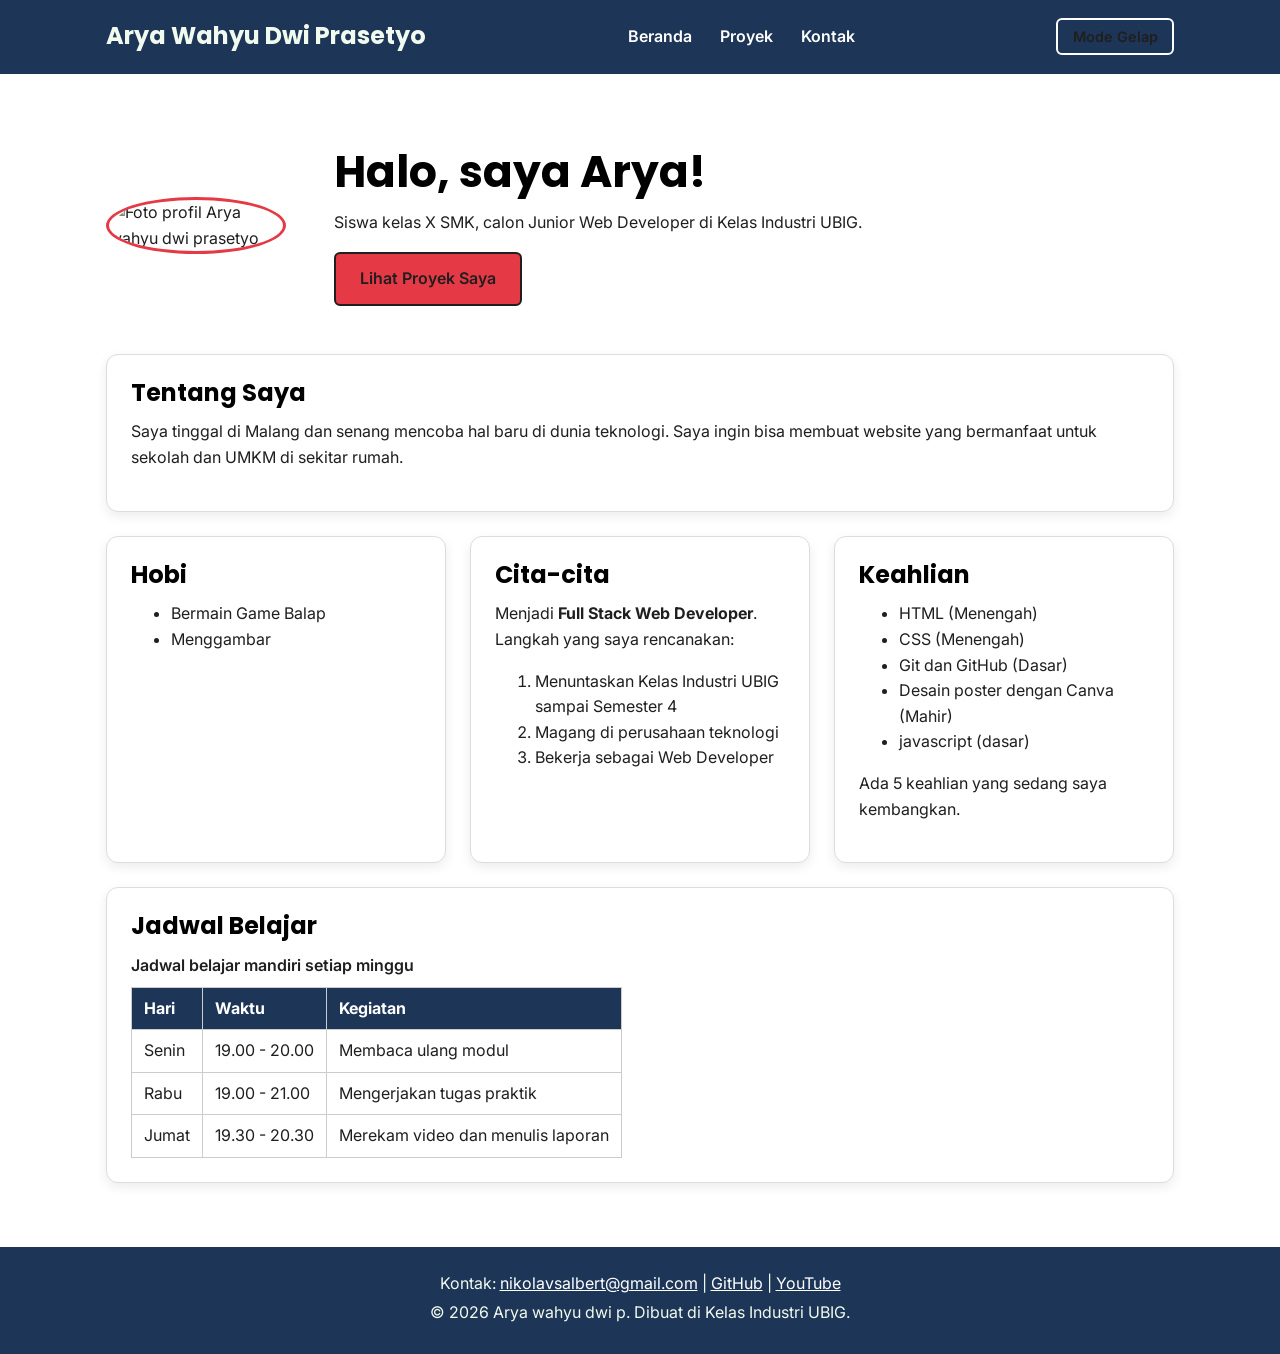
==== index.html @ 59c1224b "feat : tambah latihan javascript dasar" ====
<!DOCTYPE html>
<html lang="id">
<head>
  <meta charset="UTF-8">
  <meta name="viewport" content="width=device-width, initial-scale=1.0">
  <title>Arya Wahyu Dwi Prasetyo | Beranda</title>
  <link rel="preconnect" href="https://fonts.googleapis.com">
  <link rel="preconnect" href="https://fonts.gstatic.com" crossorigin>
  <link href="https://fonts.googleapis.com/css2?family=Inter:wght@400;600&family=Poppins:wght@600;700&display=swap" rel="stylesheet">
  <link rel="stylesheet" href="css/style.css">
  <script src="main.js" defer></script>
</head>
<body>
  <header>
    <div class="container navbar">
      <h1>Arya Wahyu Dwi Prasetyo</h1>
        <nav class="menu-laptop">
          <ul>
            <li><a href="index.html">Beranda</a></li>
            <li><a href="proyek.html">Proyek</a></li>
            <li><a href="kontak.html">Kontak</a></li>
          </ul>
        </nav>
        <button type="button" id="tombol-tema" class="tombol-tema">Mode Gelap</button>
        <!-- Tantangan: menu ponsel yang bisa dibuka-tutup -->
      <details class="menu-ponsel">
        <summary>Menu</summary>
          <nav>
            <ul>
              <li><a href="index.html">Beranda</a></li>
              <li><a href="proyek.html">Proyek</a></li>
              <li><a href="kontak.html">Kontak</a></li>
            </ul>
          </nav>
        <button type="button" id="tombol-tema" class="tombol-tema">Mode Gelap</button>
      </details>
    </div>
  </header>

  <main>
    <div class="container">
      <section class="hero">
        <img src="img/foto-profil.png" alt="Foto profil Arya wahyu dwi prasetyo" width="180">
        <div>
          <h2>Halo, saya Arya!</h2>
          <p>Siswa kelas X SMK, calon Junior Web Developer di Kelas Industri UBIG.</p>
          <a href="proyek.html" class="tombol">Lihat Proyek Saya</a>
        </div>
      </section>

      <section class="kartu">
        <h2>Tentang Saya</h2>
        <p>Saya tinggal di Malang dan senang mencoba hal baru di dunia teknologi. Saya ingin bisa membuat website yang bermanfaat untuk sekolah dan UMKM di sekitar rumah.</p>
      </section>

      <div class="daftar-kartu">
        <section class="kartu">
          <h2>Hobi</h2>
          <ul>
            <li>Bermain Game Balap</li>
            <li>Menggambar</li>
          </ul>
        </section>

        <section class="kartu">
          <h2>Cita-cita</h2>
          <p>Menjadi <strong>Full Stack Web Developer</strong>. Langkah yang saya rencanakan:</p>
          <ol>
            <li>Menuntaskan Kelas Industri UBIG sampai Semester 4</li>
            <li>Magang di perusahaan teknologi</li>
            <li>Bekerja sebagai Web Developer</li>
          </ol>
        </section>

        <section class="kartu">
          <h2>Keahlian</h2>
          <ul id="daftar-skill"></ul>
          <p id="jumlah-skill"></p>
        </section>
      </div>

      <section class="kartu">
        <h2>Jadwal Belajar</h2>
        <table>
          <caption>Jadwal belajar mandiri setiap minggu</caption>
          <thead>
            <tr>
              <th>Hari</th>
              <th>Waktu</th>
              <th>Kegiatan</th>
            </tr>
          </thead>
          <tbody>
            <tr>
              <td>Senin</td>
              <td>19.00 - 20.00</td>
              <td>Membaca ulang modul</td>
            </tr>
            <tr>
              <td>Rabu</td>
              <td>19.00 - 21.00</td>
              <td>Mengerjakan tugas praktik</td>
            </tr>
            <tr>
              <td>Jumat</td>
              <td>19.30 - 20.30</td>
              <td>Merekam video dan menulis laporan</td>
            </tr>
          </tbody>
        </table>
      </section>
    </div>
  </main>

  <footer>
    <p>Kontak: <a href="mailto:nikolavsalbert@gmail.com">nikolavsalbert@gmail.com</a> |
      <a href="https://github.com/" target="_ARwhyLOL">GitHub</a> |
      <a href="https://www.youtube.com/" target="@arya-b3q2h">YouTube</a></p>
    <p>&copy; 2026 Arya wahyu dwi p. Dibuat di Kelas Industri UBIG.</p>
  </footer>
</body>
</html>
---- css/style.css ----
/* Gaya portofolio Arya Wahyu Dwi Prasetyo
   Palet: #1D3557 (utama), #E63946 (aksen), #F1FAEE (latar)
   Huruf: Poppins (judul), Inter (isi)
   Tata letak: mobile first, titik ubah 768px (tablet) dan 1024px (laptop) */

/* 1. Reset */
:root {
  --warna-utama: #1D3557;
  --warna-judul: #1f1f1f;
  --warna-aksen: #E63946;
  --warna-tautan: #E63946;
  --warna-latar: #F1FAEE;
  --warna-teks: #1f1f1f;
  --warna-kartu: #FFFFFF;
  --warna-garis: #DDDDDD;
}

* {
  box-sizing: border-box;
  margin: 0;
}

img {
  max-width: 100%;
  height: auto;
}

/* 2. Dasar halaman: warna dan huruf */
body {
  font-family: "Inter", Arial, sans-serif;
  font-size: 1rem;
  line-height: 1.6;
  color: #1f1f1f;
  background-color: #FFFFFF;
}

h1, h2, h3 {
  font-family: "Poppins", Arial, sans-serif;
  color: #000000;
  line-height: 1.2;
}

h2 {
  margin-bottom: 0.75rem;
}

p, ul, ol {
  margin-bottom: 1rem;
}

a {
  color: #E63946;
}

/* 3. Wadah, header, dan menu */
.container {
  max-width: 1100px;
  margin: 0 auto;
  padding: 0 1rem;
}

header {
  background-color: #1D3557;
  color: #F1FAEE;
  padding: 1rem 0;
}

header h1 {
  color: #F1FAEE;
  font-size: 1.5rem;
}

.navbar {
  display: flex;
  flex-wrap: wrap;
  justify-content: space-between;
  align-items: center;
  gap: 0.5rem;
}

nav ul {
  display: flex;
  gap: 0.25rem;
  padding: 0;
  margin: 0;
  list-style: none;
}

nav a {
  display: inline-block;
  padding: 0.5rem 0.75rem;
  border-radius: 6px;
  color: #FFFFFF;
  font-weight: 600;
  text-decoration: none;
}

/* Tantangan: menu ponsel buka-tutup dengan details */
.menu-laptop {
  display: none;
}

.menu-ponsel summary {
  padding: 0.5rem 0.75rem;
  border: 1px solid #FFFFFF;
  border-radius: 6px;
  font-weight: 600;
  cursor: pointer;
}

.menu-ponsel ul {
  flex-direction: column;
  margin-top: 0.5rem;
}

/* 4. Isi utama, hero, dan kartu */
main {
  padding: 1.5rem 0;
}

.hero {
  display: flex;
  flex-direction: column;
  align-items: center;
  gap: 1.5rem;
  padding: 1rem 0 2rem;
  text-align: center;
}

.hero img {
  border: 3px solid #e63946;
  border-radius: 50%;
}

.hero h2 {
  font-size: 2rem;
}

.tombol {
  display: inline-block;
  padding: 0.75rem 1.5rem;
  border-radius: 6px;
  background-color: #e63946;
  color: #1f1f1f;
  font-weight: 600;
  text-decoration: none;
  border: 2px solid #1f1f1f
}

.kartu {
  background-color: #FFFfff;
  padding: 1rem;
  margin-bottom: 1.5rem;
  border: 1px solid #DDDDDD;
  border-radius: 12px;
  box-shadow: 0 4px 12px rgba(0, 0, 0, 0.08);
}

.daftar-kartu {
  display: flex;
  flex-wrap: wrap;
  gap: 1.5rem;
  margin-bottom: 1.5rem;
}

.daftar-kartu .kartu {
  flex: 1 1 280px;
  margin-bottom: 0;
}

article img {
  border-radius: 8px;
  border: 1px solid #DDDDDD;
}

/* 5. Tabel */
table {
  border-collapse: collapse;
}

caption {
  font-weight: 600;
  text-align: left;
  margin-bottom: 0.5rem;
}

th, td {
  border: 1px solid #CCCCCC;
  padding: 0.5rem 0.75rem;
  text-align: left;
}

th {
  background-color: #1D3557;
  color: #FFFFFF;
}

/* 6. Form */
label {
  font-weight: 600;
}

input, select, textarea {
  width: 100%;
  max-width: 22rem;
  padding: 0.6rem;
  margin-top: 0.25rem;
  border: 1px solid #CCCCCC;
  border-radius: 6px;
  font-family: inherit;
  font-size: 1rem;
  background-color: var(--warna-kartu);
  color: var(--warna-teks);
}

button {
  padding: 0.75rem 1.5rem;
  border: none;
  border-radius: 6px;
  background-color: #fcfeff;
  color: #1f1f1f;
  font-family: inherit;
  font-size: 1rem;
  font-weight: 600;
  cursor: pointer;
  border: 2px solid #1D3557
}

/* 7. Footer */
footer {
  background-color: #1D3557;
  color: #F1FAEE;
  text-align: center;
  padding: 1.5rem;
}

footer p {
  margin-bottom: 0.25rem;
}

footer a {
  color: #FFFFFF;
}

/* 8. Tablet: lebar layar 768px ke atas */
@media (min-width: 768px) {
  .menu-laptop {
    display: block;
  }

  .menu-ponsel {
    display: none;
  }

  .hero {
    flex-direction: row;
    padding: 2rem 0 3rem;
    text-align: left;
  }

  .kartu {
    padding: 1.5rem;
  }
}

/* 9. Laptop: lebar layar 1024px ke atas */
@media (min-width: 1024px) {
  main {
    padding: 2.5rem 0;
  }

  .hero {
    gap: 3rem;
  }

  .hero h2 {
    font-size: 2.75rem;
  }
}
.tombol-tema {
  padding: 0.5rem 0.9rem;
  border: 2px solid #FFFFFF;
  background-color: transparent;
  font-size: 0.9rem;
}
body.gelap {
  background-color: #121A24;
  color: #000000;
}
.keterangan {
  font-size: 0.875rem;
}
.filter {
  display: flex;
  flex-wrap: wrap;
  gap: 0.5rem;
  margin-bottom: 1rem;
}
.tombol-filter {
  padding: 0.5rem 1rem;
  border: 2px solid var(--warna-garis);
  background-color: var(--warna-kartu);
  color: var(--warna-judul);
}
.label {
  display: inline-block;
  padding: 0.1rem 0.6rem;
  margin-bottom: 0.5rem;
  border-radius: 999px;
  background-color: var(--warna-latar);
  color: var(--warna-judul);
  font-size: 0.85rem;
  font-weight: 600;
}
body.gelap {
  --warna-utama: #0B1526;
  --warna-judul: #f1f1f1;
  --warna-tautan: #FF8A8A;
  --warna-latar: #121A24;
  --warna-teks: #f1f1f1;
  --warna-kartu: #1C2836;
  --warna-garis: #34465A;
  
}
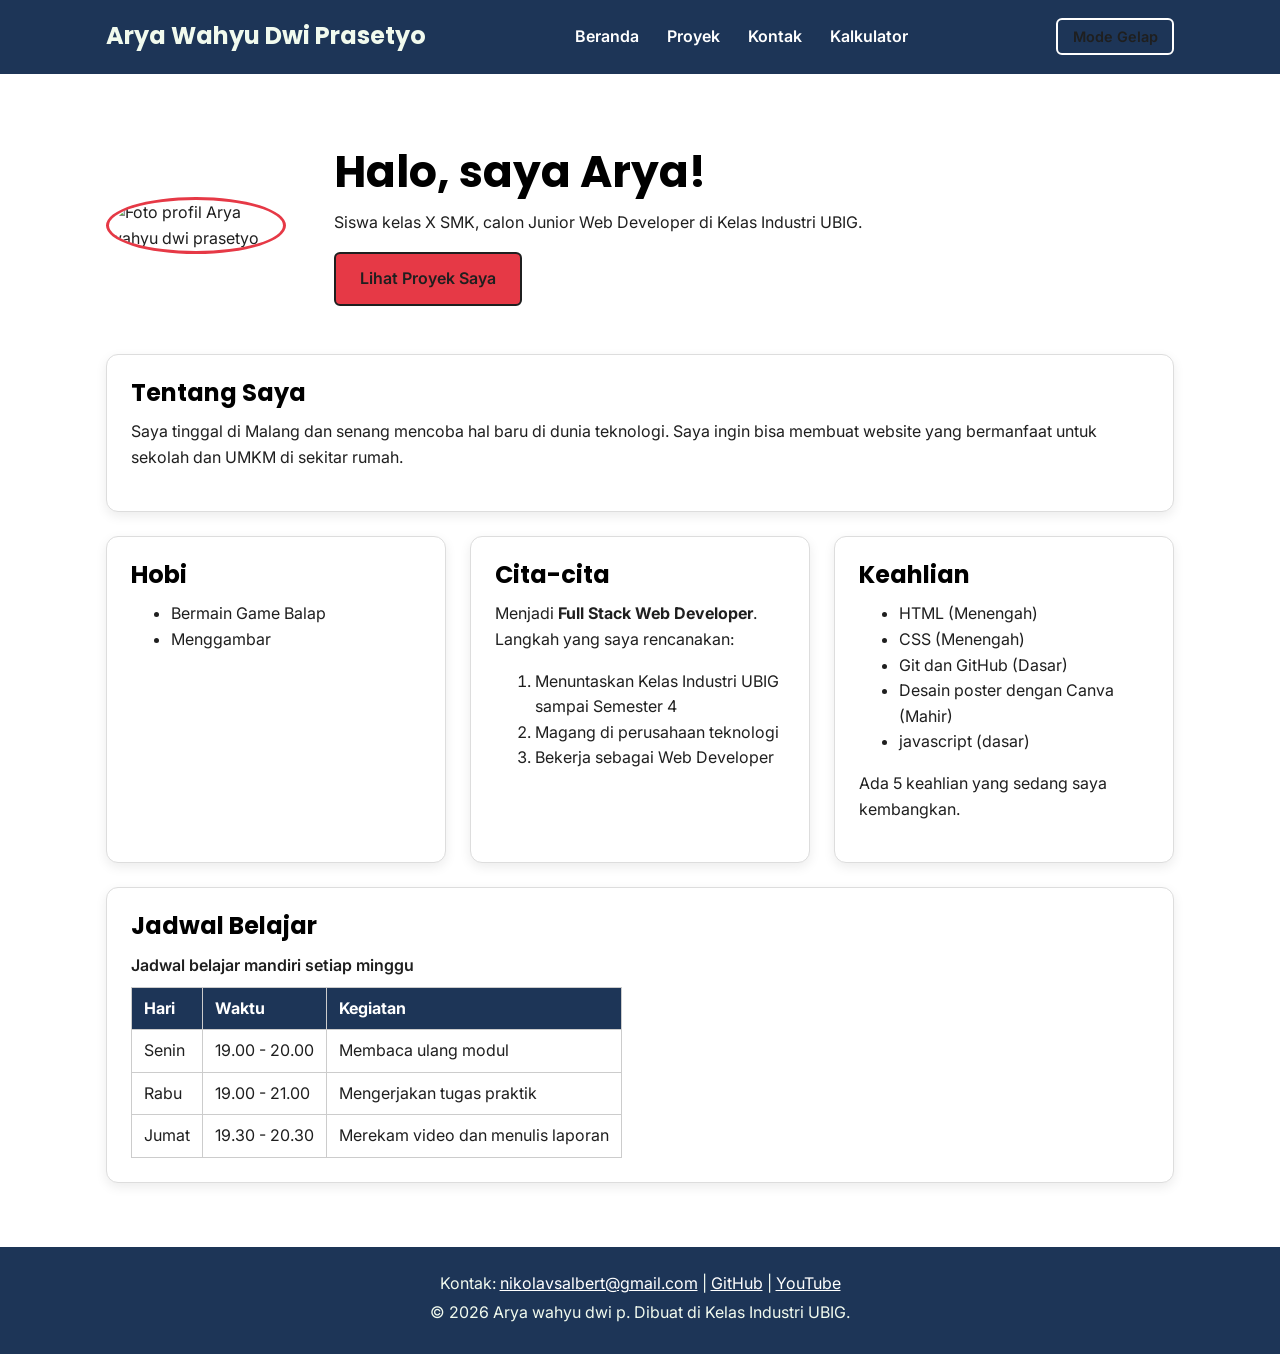
==== commit 048b9214: "feat: tambah latihan javascript dasar" ====
--- a/index.html
+++ b/index.html
@@ -9,6 +9,8 @@
   <link href="https://fonts.googleapis.com/css2?family=Inter:wght@400;600&family=Poppins:wght@600;700&display=swap" rel="stylesheet">
   <link rel="stylesheet" href="css/style.css">
   <script src="main.js" defer></script>
+  <script src="logika.js" defer></script>
+  <script src="script.js" defer></script>
 </head>
 <body>
   <header>
@@ -19,6 +21,7 @@
             <li><a href="index.html">Beranda</a></li>
             <li><a href="proyek.html">Proyek</a></li>
             <li><a href="kontak.html">Kontak</a></li>
+            <li><a href="kalkulator.html">Kalkulator</a></li>
           </ul>
         </nav>
         <button type="button" id="tombol-tema" class="tombol-tema">Mode Gelap</button>
@@ -30,6 +33,7 @@
               <li><a href="index.html">Beranda</a></li>
               <li><a href="proyek.html">Proyek</a></li>
               <li><a href="kontak.html">Kontak</a></li>
+              <li><a href="kalkulator.html">Kalkulator</a></li>
             </ul>
           </nav>
         <button type="button" id="tombol-tema" class="tombol-tema">Mode Gelap</button>
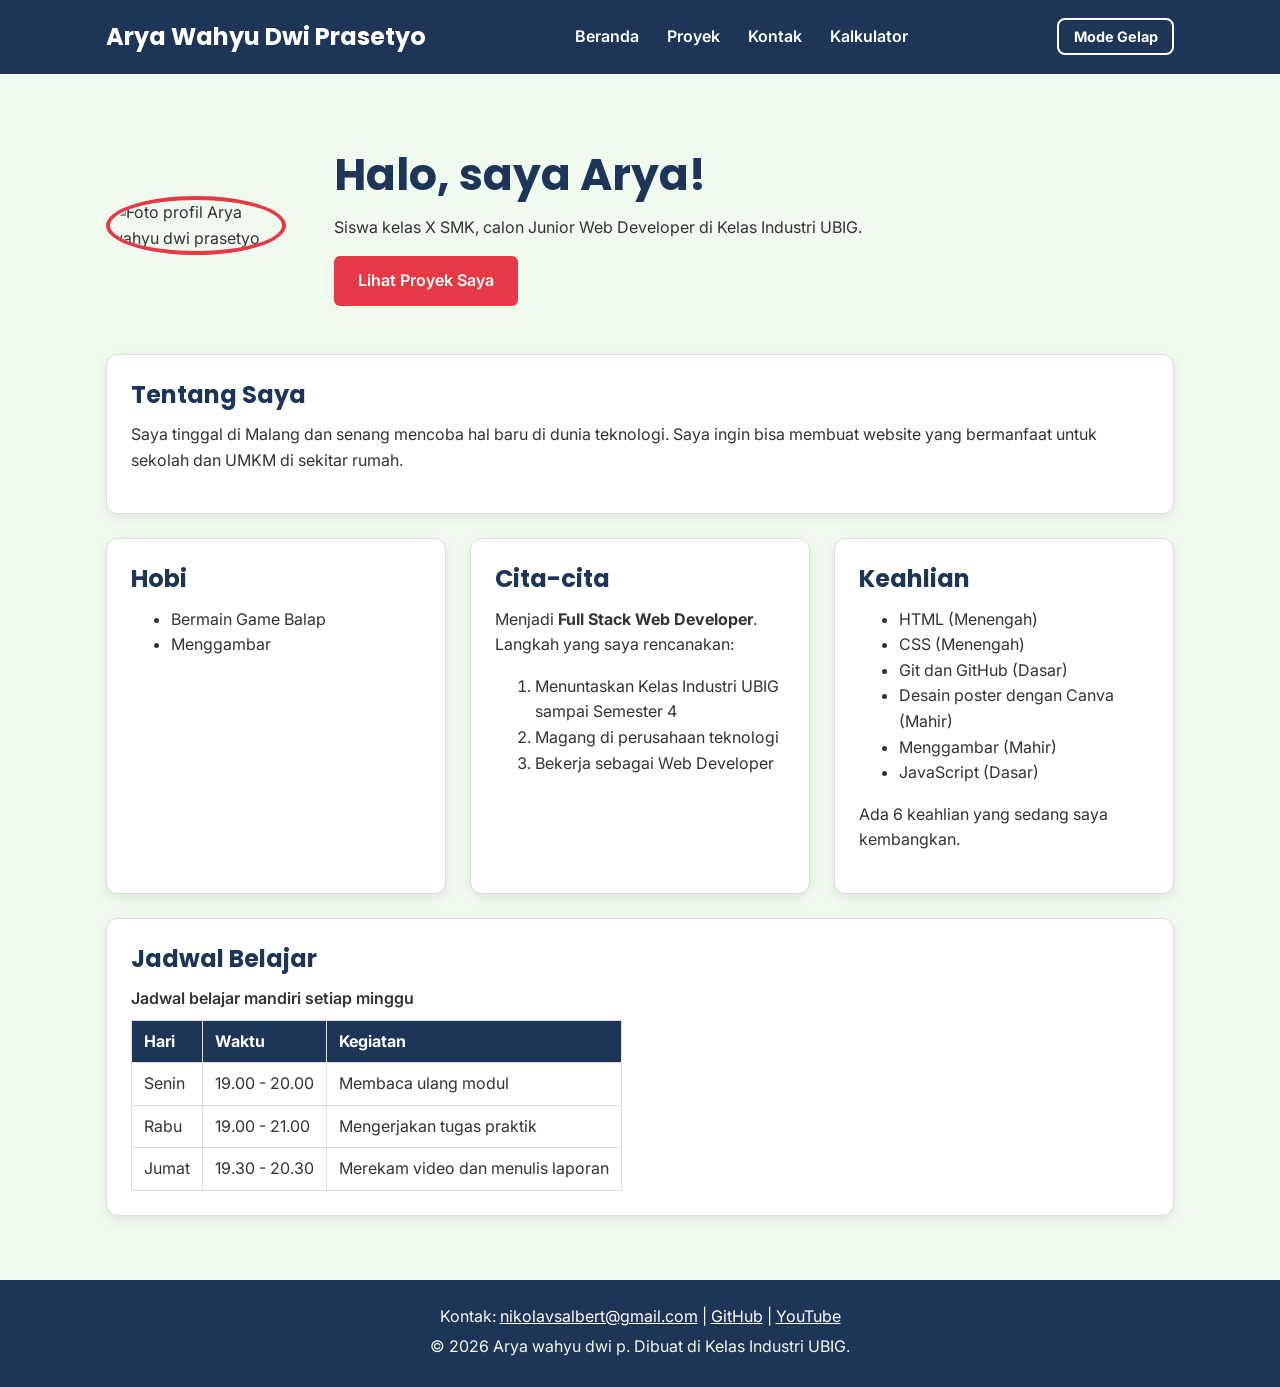
==== commit 5afb8cff: "feat:tambah keahlian dinamis, mode gelap, dan filter proyek" ====
--- a/index.html
+++ b/index.html
@@ -24,7 +24,9 @@
             <li><a href="kalkulator.html">Kalkulator</a></li>
           </ul>
         </nav>
-        <button type="button" id="tombol-tema" class="tombol-tema">Mode Gelap</button>
+        <button type="button" id="tombol-tema" class="tombol-tema">
+          Mode Gelap
+        </button>
         <!-- Tantangan: menu ponsel yang bisa dibuka-tutup -->
       <details class="menu-ponsel">
         <summary>Menu</summary>
@@ -36,7 +38,9 @@
               <li><a href="kalkulator.html">Kalkulator</a></li>
             </ul>
           </nav>
-        <button type="button" id="tombol-tema" class="tombol-tema">Mode Gelap</button>
+        <button type="button" id="tombol-tema" class="tombol-tema">
+          Mode Gelap
+        </button>
       </details>
     </div>
   </header>
--- a/css/style.css
+++ b/css/style.css
@@ -1,20 +1,9 @@
-/* Gaya portofolio Arya Wahyu Dwi Prasetyo
+/* Gaya portofolio Andi Pratama
    Palet: #1D3557 (utama), #E63946 (aksen), #F1FAEE (latar)
    Huruf: Poppins (judul), Inter (isi)
    Tata letak: mobile first, titik ubah 768px (tablet) dan 1024px (laptop) */
 
 /* 1. Reset */
-:root {
-  --warna-utama: #1D3557;
-  --warna-judul: #1f1f1f;
-  --warna-aksen: #E63946;
-  --warna-tautan: #E63946;
-  --warna-latar: #F1FAEE;
-  --warna-teks: #1f1f1f;
-  --warna-kartu: #FFFFFF;
-  --warna-garis: #DDDDDD;
-}
-
 * {
   box-sizing: border-box;
   margin: 0;
@@ -30,14 +19,14 @@
   font-family: "Inter", Arial, sans-serif;
   font-size: 1rem;
   line-height: 1.6;
-  color: #1f1f1f;
-  background-color: #FFFFFF;
+  color: #333333;
+  background-color: #F1FAEE;
 }
 
 h1, h2, h3 {
   font-family: "Poppins", Arial, sans-serif;
-  color: #000000;
-  line-height: 1.2;
+  color: #1D3557;
+  line-height: 1.3;
 }
 
 h2 {
@@ -61,12 +50,12 @@
 
 header {
   background-color: #1D3557;
-  color: #F1FAEE;
+  color: #FFFFFF;
   padding: 1rem 0;
 }
 
 header h1 {
-  color: #F1FAEE;
+  color: #FFFFFF;
   font-size: 1.5rem;
 }
 
@@ -128,7 +117,7 @@
 }
 
 .hero img {
-  border: 3px solid #e63946;
+  border: 4px solid #E63946;
   border-radius: 50%;
 }
 
@@ -140,15 +129,14 @@
   display: inline-block;
   padding: 0.75rem 1.5rem;
   border-radius: 6px;
-  background-color: #e63946;
-  color: #1f1f1f;
+  background-color: #E63946;
+  color: #FFFFFF;
   font-weight: 600;
   text-decoration: none;
-  border: 2px solid #1f1f1f
 }
 
 .kartu {
-  background-color: #FFFfff;
+  background-color: #FFFFFF;
   padding: 1rem;
   margin-bottom: 1.5rem;
   border: 1px solid #DDDDDD;
@@ -209,21 +197,18 @@
   border-radius: 6px;
   font-family: inherit;
   font-size: 1rem;
-  background-color: var(--warna-kartu);
-  color: var(--warna-teks);
 }
 
 button {
   padding: 0.75rem 1.5rem;
   border: none;
   border-radius: 6px;
-  background-color: #fcfeff;
-  color: #1f1f1f;
+  background-color: #E63946;
+  color: #FFFFFF;
   font-family: inherit;
   font-size: 1rem;
   font-weight: 600;
   cursor: pointer;
-  border: 2px solid #1D3557
 }
 
 /* 7. Footer */
@@ -277,31 +262,179 @@
     font-size: 2.75rem;
   }
 }
+/* 10. Tombol tema, filter, dan label kategori */
+.tombol-tema {
+padding: 0.5rem 0.9rem;
+border: 2px solid #FFFFFF;
+background-color: transparent;
+font-size: 0.9rem;
+}
+/* Bagian hasil kalkulator */
+#hasil {
+    margin-top: 5px;
+    font-size: 16px;
+    color: #333;
+    font-weight: 500;
+    display: none;
+}
+
+/* Efek tombol hitung */
+button {
+    background-color: #ed3347;
+    color: white;
+    padding: 12px 30px;
+    border: none;
+    border-radius: 8px;
+    font-size: 16px;
+    font-weight: bold;
+    cursor: pointer;
+    transition: 0.3s;
+}
+
+/* Efek ketika mouse diarahkan ke tombol */
+button:hover {
+    background-color: #c82333;
+    transform: translateY(-2px);
+}
+
+/* Efek ketika tombol ditekan */
+button:active {
+    transform: scale(0.96);
+}
+
+/* Tampilan input */
+input {
+    width: 440px;
+    max-width: 100%;
+    padding: 12px;
+    margin-top: 8px;
+    margin-bottom: 20px;
+    border: 1px solid #ccc;
+    border-radius: 8px;
+    font-size: 16px;
+    box-sizing: border-box;
+}
+
+/* Efek ketika input dipilih */
+input:focus {
+    outline: none;
+    border-color: #1e3a5f;
+    box-shadow: 0 0 5px rgba(30, 58, 95, 0.3);
+}
+
+/* Tampilan responsif untuk HP */
+@media (max-width: 600px) {
+    input {
+        width: 100%;
+    }
+
+    button {
+        width: 100%;
+    }
+}
+
+:root {
+  --warna-latar: #F1FAEE;
+  --warna-kartu: #FFFFFF;
+}
+body.gelap {
+  --warna-latar: #121A24;
+  --warna-kartu: #1C2836;
+}
+
+.kartu {
+  background-color:var(--warna-kartu);
+}
+
+/* 10. Tombol tema, filter, dan label kategori */
 .tombol-tema {
   padding: 0.5rem 0.9rem;
   border: 2px solid #FFFFFF;
   background-color: transparent;
   font-size: 0.9rem;
 }
+
+
+/* 11. Pengaturan warna tema */
+
+:root {
+    --warna-latar: #F1FAEE;
+    --warna-teks: #333333;
+    --warna-judul: #1D3557;
+    --warna-kartu: #FFFFFF;
+    --warna-garis: #DDDDDD;
+}
+
+/* Tema gelap */
 body.gelap {
-  background-color: #121A24;
-  color: #000000;
-}
+    --warna-latar: #121A24;
+    --warna-teks: #E3E8EE;
+    --warna-judul: #E3E8EE;
+    --warna-kartu: #1C2836;
+    --warna-garis: #3B4858;
+}
+
+/* Warna utama halaman */
+body {
+    background-color: var(--warna-latar);
+    color: var(--warna-teks);
+    transition: background-color 0.3s, color 0.3s;
+}
+
+/* Judul */
+h1, h2, h3 {
+    color: var(--warna-judul);
+}
+
+/* Kartu */
+.kartu {
+    background-color: var(--warna-kartu);
+    border-color: var(--warna-garis);
+}
+
+/* Tabel */
+td {
+    color: var(--warna-teks);
+}
+
+td, th {
+    border-color: var(--warna-garis);
+}
+
+/* Input */
+input, select, textarea {
+    background-color: var(--warna-kartu);
+    color: var(--warna-teks);
+    border-color: var(--warna-garis);
+}
+
+/* Tombol tema */
+.tombol-tema {
+    padding: 0.5rem 0.9rem;
+    border: 2px solid #FFFFFF;
+    background-color: transparent;
+    color: #FFFFFF;
+    font-size: 0.9rem;
+}
+
 .keterangan {
   font-size: 0.875rem;
 }
+
 .filter {
   display: flex;
   flex-wrap: wrap;
   gap: 0.5rem;
   margin-bottom: 1rem;
 }
+
 .tombol-filter {
   padding: 0.5rem 1rem;
   border: 2px solid var(--warna-garis);
   background-color: var(--warna-kartu);
   color: var(--warna-judul);
 }
+
 .label {
   display: inline-block;
   padding: 0.1rem 0.6rem;
@@ -312,13 +445,31 @@
   font-size: 0.85rem;
   font-weight: 600;
 }
-body.gelap {
-  --warna-utama: #0B1526;
-  --warna-judul: #f1f1f1;
-  --warna-tautan: #FF8A8A;
-  --warna-latar: #121A24;
-  --warna-teks: #f1f1f1;
-  --warna-kartu: #1C2836;
-  --warna-garis: #34465A;
-  
+
+/* Tombol filter proyek */
+.tombol-filter {
+    padding: 10px 20px;
+    border: 2px solid #1d3557;
+    border-radius: 6px;
+    background-color: transparent;
+    color: #1d3557;
+    cursor: pointer;
+    transition: 0.3s;
+}
+
+/* Tombol filter yang sedang aktif */
+.tombol-filter.aktif {
+    background-color: #fe0707;
+    color: white;
+}
+
+/* Tampilan tombol aktif pada tema gelap */
+body.gelap .tombol-filter {
+    border-color: #90CAF9;
+    color: #90CAF9;
+}
+
+body.gelap .tombol-filter.aktif {
+    background-color: #f20000;
+    color: #f8f6f6;
 }
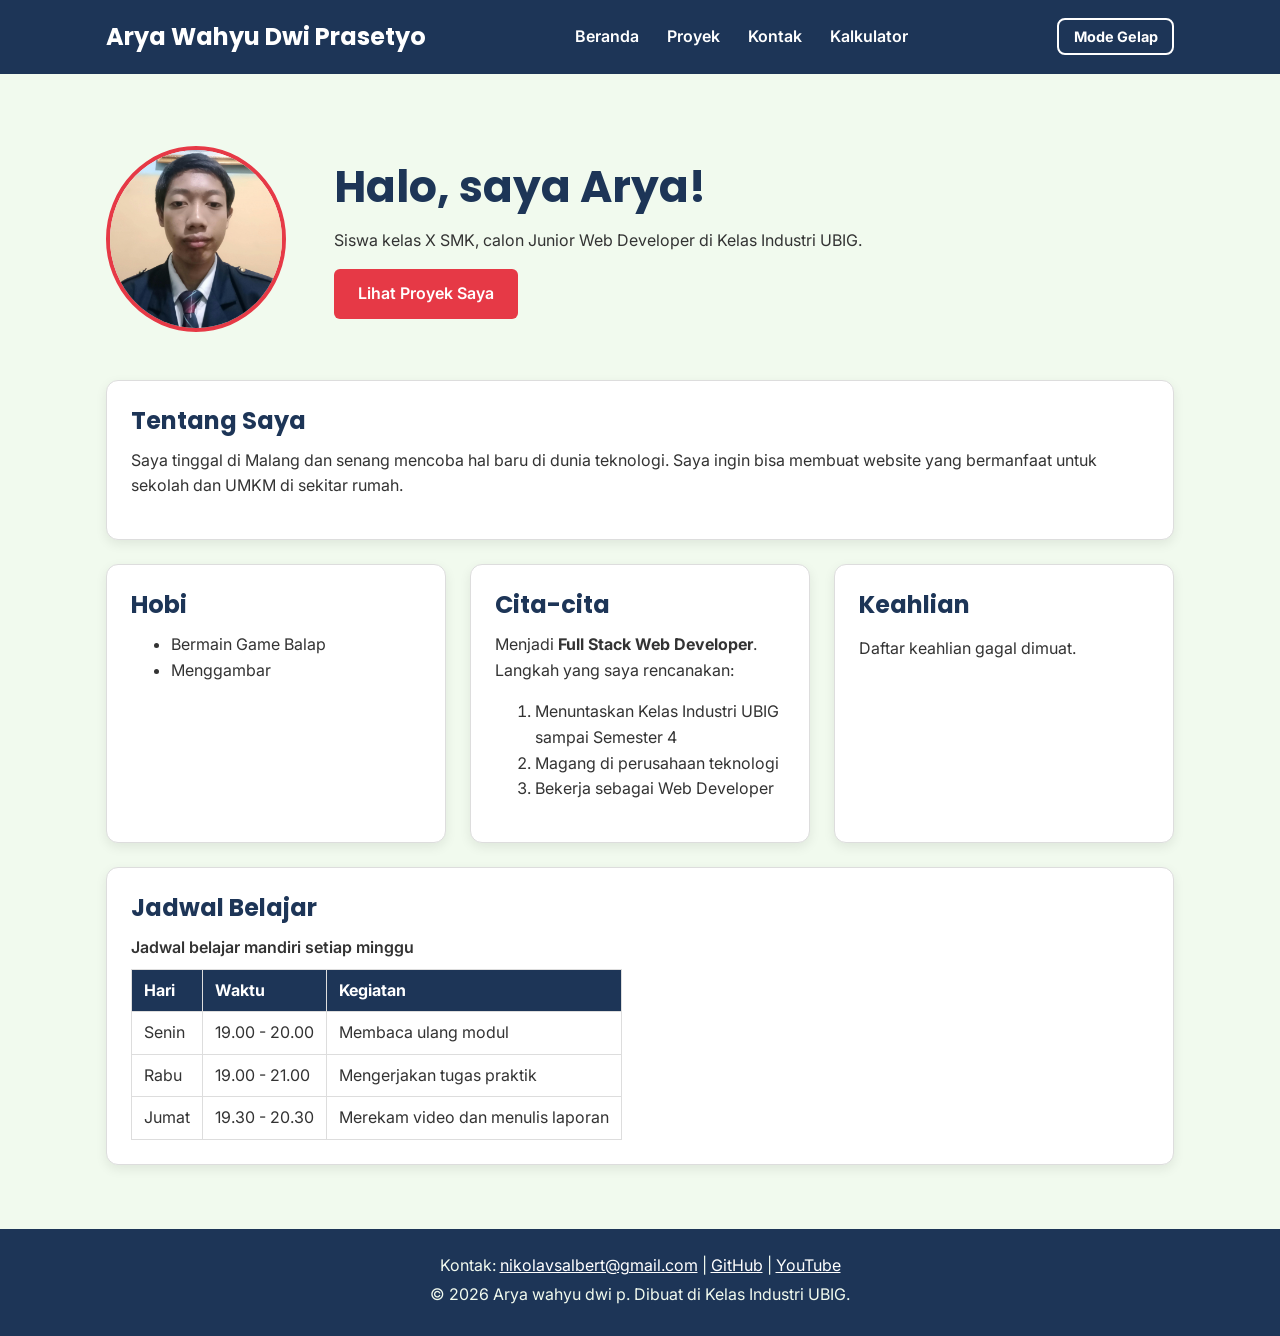
==== commit 475e2178: "memperbaiki kode yang salah" ====
--- a/index.html
+++ b/index.html
@@ -48,7 +48,7 @@
   <main>
     <div class="container">
       <section class="hero">
-        <img src="img/foto-profil.png" alt="Foto profil Arya wahyu dwi prasetyo" width="180">
+        <img src="img/Foto.jpeg" alt="Foto profil Arya wahyu dwi prasetyo" width="180">
         <div>
           <h2>Halo, saya Arya!</h2>
           <p>Siswa kelas X SMK, calon Junior Web Developer di Kelas Industri UBIG.</p>
--- a/css/style.css
+++ b/css/style.css
@@ -448,28 +448,42 @@
 
 /* Tombol filter proyek */
 .tombol-filter {
-    padding: 10px 20px;
-    border: 2px solid #1d3557;
-    border-radius: 6px;
-    background-color: transparent;
-    color: #1d3557;
-    cursor: pointer;
-    transition: 0.3s;
+  padding: 10px 20px;
+  border: 2px solid #1d3557;
+  border-radius: 6px;    
+  background-color: transparent;
+  color: #1d3557;
+  cursor: pointer;
+  transition: 0.3s;
 }
 
 /* Tombol filter yang sedang aktif */
 .tombol-filter.aktif {
-    background-color: #fe0707;
-    color: white;
+  background-color: #fe0707;
+  color: white;
 }
 
 /* Tampilan tombol aktif pada tema gelap */
 body.gelap .tombol-filter {
-    border-color: #90CAF9;
-    color: #90CAF9;
+  border-color: #90CAF9;
+  color: #90CAF9;
 }
 
 body.gelap .tombol-filter.aktif {
-    background-color: #f20000;
-    color: #f8f6f6;
+  background-color: #f20000;
+  color: #f8f6f6;
+}
+.tombol-kecil {
+  background-color: #ed3347;
+  color: white;
+  padding: 12px 30px;
+  border: none;
+  border-radius: 8px;
+  font-size: 16px;
+  font-weight: bold;
+  cursor: pointer;
+  transition: 0.3s;
+}
+.tersembunyi {
+  display: none; 
 }
